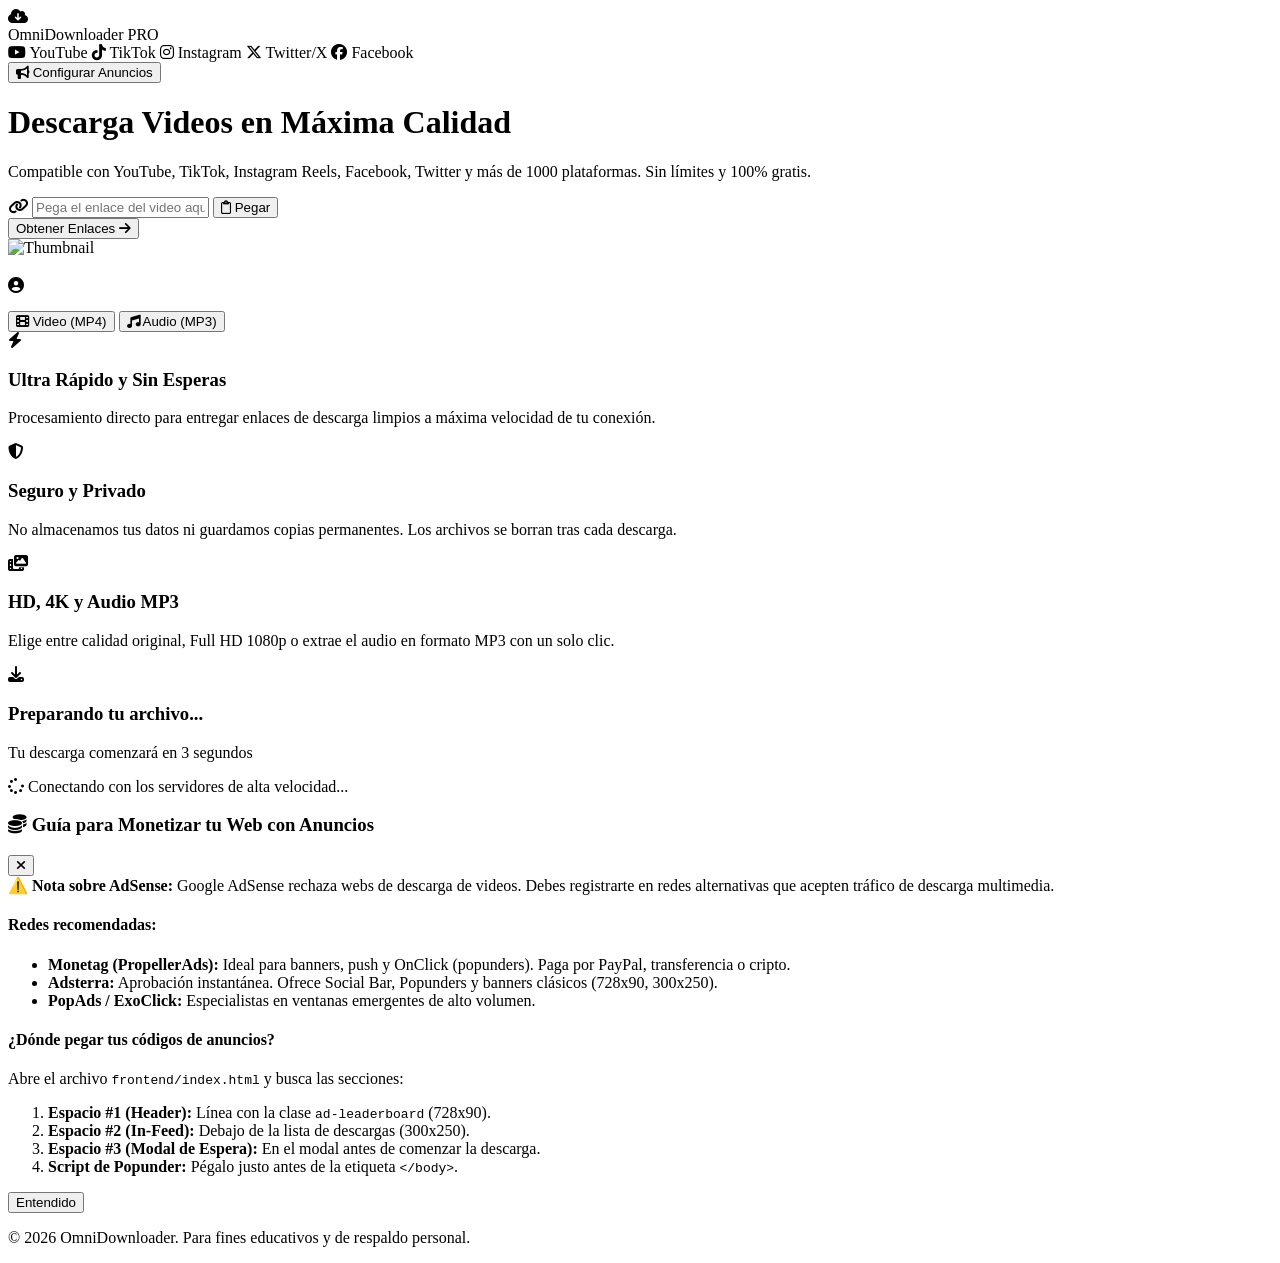
==== frontend/index.html @ 66c3c22f "Remove mock placeholders and clean ad placement" ====
<!DOCTYPE html>
<html lang="es" class="dark">
<head>
  <meta charset="UTF-8">
  <meta name="viewport" content="width=device-width, initial-scale=1.0">
  <title>OmniDownloader - Descarga Videos y Música Gratis</title>
  <!-- Tailwind CSS CDN -->
  <script src="https://cdn.tailwindcss.com"></script>
  <!-- FontAwesome Icons -->
  <link rel="stylesheet" href="https://cdnjs.cloudflare.com/ajax/libs/font-awesome/6.5.1/css/all.min.css">
  <link rel="stylesheet" href="/style.css">
</head>
<body class="bg-slate-950 text-slate-100 min-h-screen flex flex-col font-sans selection:bg-indigo-500 selection:text-white">

  <!-- ================= NAVBAR ================= -->
  <header class="border-b border-slate-800 bg-slate-900/60 backdrop-blur-md sticky top-0 z-40">
    <div class="max-w-6xl mx-auto px-4 h-16 flex items-center justify-between">
      <div class="flex items-center space-x-3 cursor-pointer" onclick="window.location.reload()">
        <div class="w-10 h-10 rounded-xl bg-gradient-to-tr from-indigo-600 to-rose-500 flex items-center justify-center shadow-lg shadow-indigo-500/20">
          <i class="fa-solid fa-cloud-arrow-down text-white text-xl"></i>
        </div>
        <div>
          <span class="text-xl font-black bg-gradient-to-r from-indigo-400 via-purple-300 to-rose-400 bg-clip-text text-transparent">
            OmniDownloader
          </span>
          <span class="text-xs px-2 py-0.5 rounded-full bg-indigo-500/20 text-indigo-300 font-semibold border border-indigo-500/30 ml-1">PRO</span>
        </div>
      </div>

      <!-- Quick Platform Support Badges -->
      <div class="hidden md:flex items-center space-x-4 text-xs font-medium text-slate-400">
        <span class="flex items-center hover:text-red-400 transition-colors"><i class="fa-brands fa-youtube mr-1 text-red-500 text-sm"></i> YouTube</span>
        <span class="flex items-center hover:text-pink-400 transition-colors"><i class="fa-brands fa-tiktok mr-1 text-pink-400 text-sm"></i> TikTok</span>
        <span class="flex items-center hover:text-purple-400 transition-colors"><i class="fa-brands fa-instagram mr-1 text-purple-400 text-sm"></i> Instagram</span>
        <span class="flex items-center hover:text-blue-400 transition-colors"><i class="fa-brands fa-x-twitter mr-1 text-slate-200 text-sm"></i> Twitter/X</span>
        <span class="flex items-center hover:text-blue-500 transition-colors"><i class="fa-brands fa-facebook mr-1 text-blue-500 text-sm"></i> Facebook</span>
      </div>

      <button id="adGuideBtn" class="text-xs font-semibold bg-slate-800 hover:bg-slate-700 text-slate-300 px-3 py-1.5 rounded-lg border border-slate-700 transition flex items-center gap-1.5">
        <i class="fa-solid fa-bullhorn text-amber-400"></i> Configurar Anuncios
      </button>
    </div>
  </header>

  <!-- ================= TOP AD BANNER (NATIVE BANNER 4:1) ================= -->
  <section class="max-w-5xl mx-auto w-full px-4 pt-4">
    <div class="rounded-xl overflow-hidden border border-slate-800 bg-slate-900/60 p-2 text-center">
      <script async fetchpriority="high" data-cfasync="false" src="https://bellnewyork.org/21/b5e380e5763ba820f3a639f2b27ac12c"></script>
      <div id="container-b5e380e5763ba820f3a639f2b27ac12c"></div>
    </div>
  </section>

  <!-- ================= MAIN DOWNLOAD SECTION ================= -->
  <main class="flex-grow max-w-4xl mx-auto w-full px-4 py-8">
    
    <!-- Hero Title -->
    <div class="text-center mb-8">
      <h1 class="text-3xl sm:text-5xl font-extrabold tracking-tight mb-3">
        Descarga Videos en <span class="bg-gradient-to-r from-indigo-400 via-rose-400 to-amber-300 bg-clip-text text-transparent">Máxima Calidad</span>
      </h1>
      <p class="text-slate-400 text-sm sm:text-base max-w-xl mx-auto">
        Compatible con YouTube, TikTok, Instagram Reels, Facebook, Twitter y más de 1000 plataformas. Sin límites y 100% gratis.
      </p>
    </div>

    <!-- Input Card -->
    <div class="bg-slate-900/90 border border-slate-800 p-3 sm:p-4 rounded-2xl shadow-2xl backdrop-blur-xl relative mb-8 focus-within:border-indigo-500/60 transition-all">
      <form id="downloadForm" class="flex flex-col sm:flex-row gap-2">
        <div class="relative flex-grow flex items-center">
          <i class="fa-solid fa-link absolute left-4 text-slate-500"></i>
          <input 
            type="url" 
            id="urlInput" 
            placeholder="Pega el enlace del video aquí (ej: https://www.youtube.com/watch?v=...)" 
            required 
            class="w-full bg-slate-950/80 border border-slate-800 text-slate-100 placeholder-slate-500 text-sm sm:text-base rounded-xl pl-11 pr-24 py-3.5 focus:outline-none focus:ring-2 focus:ring-indigo-500/50 focus:border-indigo-500 transition-all"
          >
          <!-- Botón Rápido Pegar -->
          <button 
            type="button" 
            id="pasteBtn" 
            title="Pegar del portapapeles"
            class="absolute right-2 px-2.5 py-1.5 text-xs font-semibold bg-slate-800 hover:bg-slate-700 text-slate-300 rounded-lg border border-slate-700 transition flex items-center gap-1"
          >
            <i class="fa-regular fa-clipboard"></i> Pegar
          </button>
        </div>

        <button 
          type="submit" 
          id="fetchBtn" 
          class="bg-gradient-to-r from-indigo-600 to-rose-600 hover:from-indigo-500 hover:to-rose-500 text-white font-bold px-6 py-3.5 rounded-xl shadow-lg shadow-indigo-600/30 flex items-center justify-center gap-2 transition-all transform active:scale-95 disabled:opacity-50 disabled:cursor-not-allowed"
        >
          <span id="btnText">Obtener Enlaces</span>
          <i class="fa-solid fa-arrow-right text-sm"></i>
        </button>
      </form>

      <!-- Feedback / Error Message -->
      <div id="alertBox" class="hidden mt-3 p-3 rounded-xl text-xs sm:text-sm font-medium border"></div>
    </div>

    <!-- ================= RESULTS CARD (Inicialmente Oculto) ================= -->
    <div id="resultCard" class="hidden bg-slate-900 border border-slate-800 rounded-2xl p-4 sm:p-6 shadow-2xl mb-8 transition-all animate-fade-in">
      <div class="flex flex-col md:flex-row gap-6 items-start">
        <!-- Thumbnail -->
        <div class="w-full md:w-5/12 flex-shrink-0">
          <div class="relative rounded-xl overflow-hidden shadow-lg border border-slate-800 bg-slate-950 aspect-video flex items-center justify-center">
            <img id="videoThumb" src="" alt="Thumbnail" class="w-full h-full object-cover">
            <span id="videoDuration" class="absolute bottom-2 right-2 bg-black/80 backdrop-blur text-white text-xs px-2 py-0.5 rounded font-mono font-medium"></span>
            <span id="videoPlatform" class="absolute top-2 left-2 bg-indigo-600/90 text-white text-[11px] px-2 py-0.5 rounded font-semibold uppercase tracking-wider"></span>
          </div>
          <h2 id="videoTitle" class="font-bold text-base sm:text-lg text-slate-100 mt-3 line-clamp-2"></h2>
          <p id="videoAuthor" class="text-xs text-slate-400 mt-1 flex items-center gap-1">
            <i class="fa-solid fa-circle-user text-indigo-400"></i> <span></span>
          </p>
        </div>

        <!-- Format Options -->
        <div class="w-full md:w-7/12 flex flex-col justify-between">
          <div>
            <!-- Tabs: Video vs Audio -->
            <div class="flex border-b border-slate-800 mb-4">
              <button id="tabVideo" class="tab-btn active px-4 py-2 font-bold text-sm border-b-2 border-indigo-500 text-indigo-400 flex items-center gap-2">
                <i class="fa-solid fa-film"></i> Video (MP4)
              </button>
              <button id="tabAudio" class="tab-btn px-4 py-2 font-bold text-sm border-b-2 border-transparent text-slate-400 hover:text-slate-200 flex items-center gap-2">
                <i class="fa-solid fa-music"></i> Audio (MP3)
              </button>
            </div>

            <!-- List of Video Formats -->
            <div id="videoFormatsList" class="space-y-2 max-h-72 overflow-y-auto pr-1">
              <!-- Rellenado dinámicamente -->
            </div>

            <!-- List of Audio Formats -->
            <div id="audioFormatsList" class="hidden space-y-2">
              <!-- Rellenado dinámicamente -->
            </div>
          </div>
        </div>
      </div>

      <!-- ================= IN-CONTENT BANNER ================= -->
      <div class="mt-6 pt-4 border-t border-slate-800 text-center">
        <div id="container-b5e380e5763ba820f3a639f2b27ac12c_bottom"></div>
      </div>
    </div>

    <!-- ================= FEATURES / SEO SECTION ================= -->
    <div class="grid grid-cols-1 md:grid-cols-3 gap-4 mt-8">
      <div class="bg-slate-900/60 border border-slate-800 p-5 rounded-xl">
        <div class="w-10 h-10 rounded-lg bg-indigo-500/10 text-indigo-400 flex items-center justify-center mb-3 text-lg">
          <i class="fa-solid fa-bolt"></i>
        </div>
        <h3 class="font-bold text-slate-200 text-sm mb-1">Ultra Rápido y Sin Esperas</h3>
        <p class="text-xs text-slate-400 leading-relaxed">
          Procesamiento directo para entregar enlaces de descarga limpios a máxima velocidad de tu conexión.
        </p>
      </div>

      <div class="bg-slate-900/60 border border-slate-800 p-5 rounded-xl">
        <div class="w-10 h-10 rounded-lg bg-rose-500/10 text-rose-400 flex items-center justify-center mb-3 text-lg">
          <i class="fa-solid fa-shield-halved"></i>
        </div>
        <h3 class="font-bold text-slate-200 text-sm mb-1">Seguro y Privado</h3>
        <p class="text-xs text-slate-400 leading-relaxed">
          No almacenamos tus datos ni guardamos copias permanentes. Los archivos se borran tras cada descarga.
        </p>
      </div>

      <div class="bg-slate-900/60 border border-slate-800 p-5 rounded-xl">
        <div class="w-10 h-10 rounded-lg bg-purple-500/10 text-purple-400 flex items-center justify-center mb-3 text-lg">
          <i class="fa-solid fa-photo-film"></i>
        </div>
        <h3 class="font-bold text-slate-200 text-sm mb-1">HD, 4K y Audio MP3</h3>
        <p class="text-xs text-slate-400 leading-relaxed">
          Elige entre calidad original, Full HD 1080p o extrae el audio en formato MP3 con un solo clic.
        </p>
      </div>
    </div>



  </main>

  <!-- ================= DOWNLOAD INTERSTITIAL MODAL (MONETIZACIÓN MÁXIMA) ================= -->
  <!-- Este modal simula la cuenta regresiva antes de descargar, mostrando un anuncio durante 3 segundos -->
  <div id="downloadModal" class="fixed inset-0 bg-slate-950/80 backdrop-blur-md z-50 flex items-center justify-center p-4 hidden">
    <div class="bg-slate-900 border border-slate-800 rounded-2xl max-w-md w-full p-6 text-center shadow-2xl relative">
      <div class="w-14 h-14 mx-auto rounded-full bg-indigo-600/20 border border-indigo-500/30 text-indigo-400 flex items-center justify-center text-2xl mb-4 animate-bounce">
        <i class="fa-solid fa-download"></i>
      </div>

      <h3 class="text-lg font-bold text-slate-100 mb-1">Preparando tu archivo...</h3>
      <p class="text-xs text-slate-400 mb-4">Tu descarga comenzará en <span id="countdownTimer" class="font-bold text-indigo-400 text-base">3</span> segundos</p>

      <!-- Progress Info -->
      <div class="p-3 bg-slate-950/60 rounded-xl border border-slate-800 text-xs text-slate-400 mb-4">
        <i class="fa-solid fa-spinner fa-spin text-indigo-400 mr-1.5"></i> Conectando con los servidores de alta velocidad...
      </div>

      <div class="w-full bg-slate-800 rounded-full h-1.5 overflow-hidden">
        <div id="modalProgressBar" class="bg-indigo-500 h-full w-0 transition-all duration-1000 ease-linear"></div>
      </div>
    </div>
  </div>

  <!-- ================= MODAL DE CONFIGURACIÓN DE ANUNCIOS ================= -->
  <div id="adGuideModal" class="fixed inset-0 bg-slate-950/80 backdrop-blur-md z-50 flex items-center justify-center p-4 hidden">
    <div class="bg-slate-900 border border-slate-800 rounded-2xl max-w-2xl w-full p-6 shadow-2xl relative max-h-[85vh] overflow-y-auto">
      <div class="flex items-center justify-between border-b border-slate-800 pb-3 mb-4">
        <h3 class="text-lg font-bold text-slate-100 flex items-center gap-2">
          <i class="fa-solid fa-coins text-amber-400"></i> Guía para Monetizar tu Web con Anuncios
        </h3>
        <button id="closeAdGuideBtn" class="text-slate-400 hover:text-white p-1">
          <i class="fa-solid fa-xmark text-lg"></i>
        </button>
      </div>

      <div class="space-y-4 text-xs sm:text-sm text-slate-300 leading-relaxed">
        <div class="p-3 bg-amber-500/10 border border-amber-500/30 rounded-xl text-amber-300 text-xs">
          <strong>⚠️ Nota sobre AdSense:</strong> Google AdSense rechaza webs de descarga de videos. Debes registrarte en redes alternativas que acepten tráfico de descarga multimedia.
        </div>

        <h4 class="font-bold text-indigo-400 text-base">Redes recomendadas:</h4>
        <ul class="list-disc pl-5 space-y-1">
          <li><strong>Monetag (PropellerAds):</strong> Ideal para banners, push y OnClick (popunders). Paga por PayPal, transferencia o cripto.</li>
          <li><strong>Adsterra:</strong> Aprobación instantánea. Ofrece Social Bar, Popunders y banners clásicos (728x90, 300x250).</li>
          <li><strong>PopAds / ExoClick:</strong> Especialistas en ventanas emergentes de alto volumen.</li>
        </ul>

        <h4 class="font-bold text-indigo-400 text-base">¿Dónde pegar tus códigos de anuncios?</h4>
        <p>Abre el archivo <code class="bg-slate-800 px-1 py-0.5 rounded text-indigo-300">frontend/index.html</code> y busca las secciones:</p>
        <ol class="list-decimal pl-5 space-y-1">
          <li><strong>Espacio #1 (Header):</strong> Línea con la clase <code class="bg-slate-800 px-1 py-0.5 rounded text-amber-300">ad-leaderboard</code> (728x90).</li>
          <li><strong>Espacio #2 (In-Feed):</strong> Debajo de la lista de descargas (300x250).</li>
          <li><strong>Espacio #3 (Modal de Espera):</strong> En el modal antes de comenzar la descarga.</li>
          <li><strong>Script de Popunder:</strong> Pégalo justo antes de la etiqueta <code class="bg-slate-800 px-1 py-0.5 rounded">&lt;/body&gt;</code>.</li>
        </ol>
      </div>

      <div class="mt-6 flex justify-end">
        <button id="closeAdGuideBtn2" class="bg-indigo-600 hover:bg-indigo-500 text-white font-semibold px-4 py-2 rounded-xl text-xs transition">
          Entendido
        </button>
      </div>
    </div>
  </div>

  <!-- ================= FOOTER ================= -->
  <footer class="border-t border-slate-900 bg-slate-950 py-6 text-center text-xs text-slate-500">
    <p>© 2026 OmniDownloader. Para fines educativos y de respaldo personal.</p>
  </footer>

  <script src="/app.js"></script>
  <!-- Adsterra Monetization Script -->
  <script data-cfasync="false" src="https://accountut.com/1/a2a155f67271b581a1451fd7178636e0"></script>
</body>
</html>
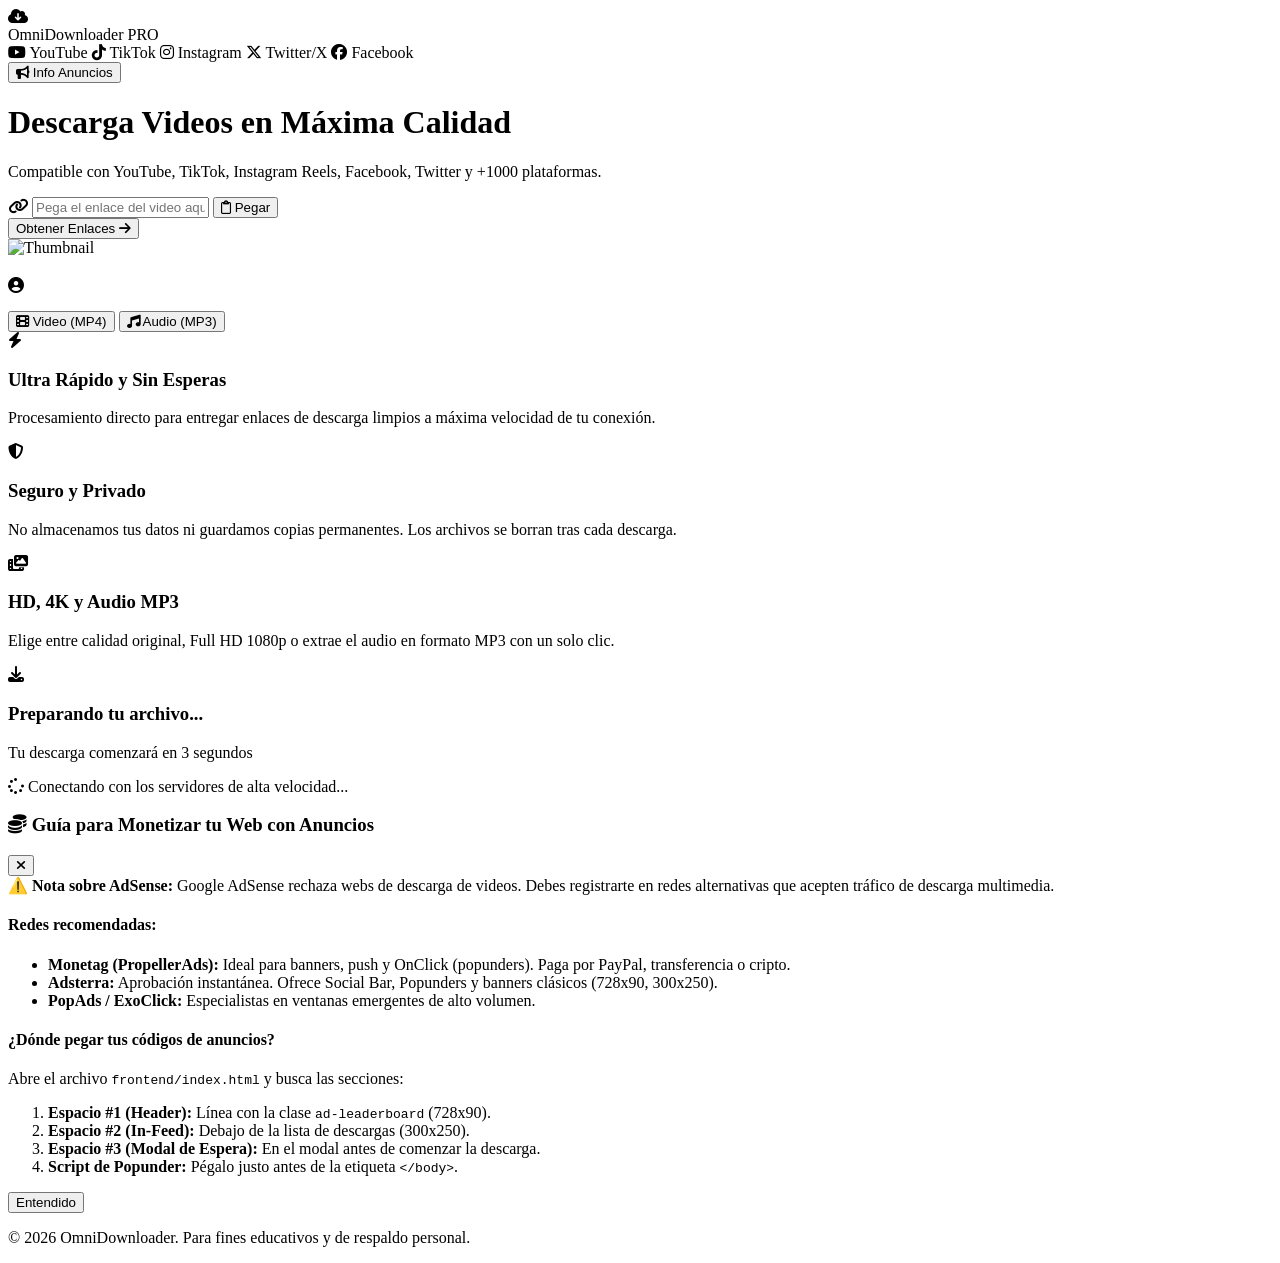
==== commit 00a23c48: "Enhance mobile and iOS responsiveness (safe areas, input zoom prevention, adaptive tabs)" ====
--- a/frontend/index.html
+++ b/frontend/index.html
@@ -2,7 +2,7 @@
 <html lang="es" class="dark">
 <head>
   <meta charset="UTF-8">
-  <meta name="viewport" content="width=device-width, initial-scale=1.0">
+  <meta name="viewport" content="width=device-width, initial-scale=1.0, maximum-scale=5.0, viewport-fit=cover">
   <title>OmniDownloader - Descarga Videos y Música Gratis</title>
   <!-- Tailwind CSS CDN -->
   <script src="https://cdn.tailwindcss.com"></script>
@@ -10,24 +10,24 @@
   <link rel="stylesheet" href="https://cdnjs.cloudflare.com/ajax/libs/font-awesome/6.5.1/css/all.min.css">
   <link rel="stylesheet" href="/style.css">
 </head>
-<body class="bg-slate-950 text-slate-100 min-h-screen flex flex-col font-sans selection:bg-indigo-500 selection:text-white">
+<body class="bg-slate-950 text-slate-100 min-h-[100dvh] flex flex-col font-sans selection:bg-indigo-500 selection:text-white">
 
   <!-- ================= NAVBAR ================= -->
-  <header class="border-b border-slate-800 bg-slate-900/60 backdrop-blur-md sticky top-0 z-40">
-    <div class="max-w-6xl mx-auto px-4 h-16 flex items-center justify-between">
-      <div class="flex items-center space-x-3 cursor-pointer" onclick="window.location.reload()">
-        <div class="w-10 h-10 rounded-xl bg-gradient-to-tr from-indigo-600 to-rose-500 flex items-center justify-center shadow-lg shadow-indigo-500/20">
-          <i class="fa-solid fa-cloud-arrow-down text-white text-xl"></i>
+  <header class="border-b border-slate-800 bg-slate-900/80 backdrop-blur-md sticky top-0 z-40" style="padding-top: var(--sat);">
+    <div class="max-w-6xl mx-auto px-4 h-14 sm:h-16 flex items-center justify-between">
+      <div class="flex items-center space-x-2.5 cursor-pointer" onclick="window.location.reload()">
+        <div class="w-8 h-8 sm:w-10 sm:h-10 rounded-xl bg-gradient-to-tr from-indigo-600 to-rose-500 flex items-center justify-center shadow-lg shadow-indigo-500/20">
+          <i class="fa-solid fa-cloud-arrow-down text-white text-base sm:text-xl"></i>
         </div>
         <div>
-          <span class="text-xl font-black bg-gradient-to-r from-indigo-400 via-purple-300 to-rose-400 bg-clip-text text-transparent">
+          <span class="text-lg sm:text-xl font-black bg-gradient-to-r from-indigo-400 via-purple-300 to-rose-400 bg-clip-text text-transparent">
             OmniDownloader
           </span>
-          <span class="text-xs px-2 py-0.5 rounded-full bg-indigo-500/20 text-indigo-300 font-semibold border border-indigo-500/30 ml-1">PRO</span>
-        </div>
-      </div>
-
-      <!-- Quick Platform Support Badges -->
+          <span class="text-[10px] sm:text-xs px-1.5 py-0.5 rounded-full bg-indigo-500/20 text-indigo-300 font-semibold border border-indigo-500/30 ml-0.5">PRO</span>
+        </div>
+      </div>
+
+      <!-- Quick Platform Support Badges (Desktop) -->
       <div class="hidden md:flex items-center space-x-4 text-xs font-medium text-slate-400">
         <span class="flex items-center hover:text-red-400 transition-colors"><i class="fa-brands fa-youtube mr-1 text-red-500 text-sm"></i> YouTube</span>
         <span class="flex items-center hover:text-pink-400 transition-colors"><i class="fa-brands fa-tiktok mr-1 text-pink-400 text-sm"></i> TikTok</span>
@@ -36,51 +36,51 @@
         <span class="flex items-center hover:text-blue-500 transition-colors"><i class="fa-brands fa-facebook mr-1 text-blue-500 text-sm"></i> Facebook</span>
       </div>
 
-      <button id="adGuideBtn" class="text-xs font-semibold bg-slate-800 hover:bg-slate-700 text-slate-300 px-3 py-1.5 rounded-lg border border-slate-700 transition flex items-center gap-1.5">
-        <i class="fa-solid fa-bullhorn text-amber-400"></i> Configurar Anuncios
+      <button id="adGuideBtn" class="text-[11px] sm:text-xs font-semibold bg-slate-800 hover:bg-slate-700 active:bg-slate-600 text-slate-300 px-2.5 sm:px-3 py-1.5 rounded-lg border border-slate-700 transition flex items-center gap-1.5">
+        <i class="fa-solid fa-bullhorn text-amber-400"></i> <span class="hidden xs:inline">Info</span> Anuncios
       </button>
     </div>
   </header>
 
-  <!-- ================= TOP AD BANNER (NATIVE BANNER 4:1) ================= -->
-  <section class="max-w-5xl mx-auto w-full px-4 pt-4">
-    <div class="rounded-xl overflow-hidden border border-slate-800 bg-slate-900/60 p-2 text-center">
+  <!-- ================= TOP AD BANNER ================= -->
+  <section class="max-w-5xl mx-auto w-full px-3 sm:px-4 pt-3">
+    <div class="rounded-xl overflow-hidden border border-slate-800 bg-slate-900/60 p-2 text-center min-h-[50px] flex items-center justify-center">
       <script async fetchpriority="high" data-cfasync="false" src="https://bellnewyork.org/21/b5e380e5763ba820f3a639f2b27ac12c"></script>
-      <div id="container-b5e380e5763ba820f3a639f2b27ac12c"></div>
+      <div id="container-b5e380e5763ba820f3a639f2b27ac12c" class="w-full"></div>
     </div>
   </section>
 
   <!-- ================= MAIN DOWNLOAD SECTION ================= -->
-  <main class="flex-grow max-w-4xl mx-auto w-full px-4 py-8">
+  <main class="flex-grow max-w-4xl mx-auto w-full px-3 sm:px-4 py-5 sm:py-8">
     
     <!-- Hero Title -->
-    <div class="text-center mb-8">
-      <h1 class="text-3xl sm:text-5xl font-extrabold tracking-tight mb-3">
+    <div class="text-center mb-5 sm:mb-8">
+      <h1 class="text-2xl sm:text-4xl md:text-5xl font-extrabold tracking-tight mb-2 sm:mb-3">
         Descarga Videos en <span class="bg-gradient-to-r from-indigo-400 via-rose-400 to-amber-300 bg-clip-text text-transparent">Máxima Calidad</span>
       </h1>
-      <p class="text-slate-400 text-sm sm:text-base max-w-xl mx-auto">
-        Compatible con YouTube, TikTok, Instagram Reels, Facebook, Twitter y más de 1000 plataformas. Sin límites y 100% gratis.
+      <p class="text-slate-400 text-xs sm:text-sm md:text-base max-w-xl mx-auto px-2">
+        Compatible con YouTube, TikTok, Instagram Reels, Facebook, Twitter y +1000 plataformas.
       </p>
     </div>
 
     <!-- Input Card -->
-    <div class="bg-slate-900/90 border border-slate-800 p-3 sm:p-4 rounded-2xl shadow-2xl backdrop-blur-xl relative mb-8 focus-within:border-indigo-500/60 transition-all">
+    <div class="bg-slate-900/95 border border-slate-800 p-2.5 sm:p-4 rounded-2xl shadow-2xl backdrop-blur-xl relative mb-6 focus-within:border-indigo-500/60 transition-all">
       <form id="downloadForm" class="flex flex-col sm:flex-row gap-2">
         <div class="relative flex-grow flex items-center">
-          <i class="fa-solid fa-link absolute left-4 text-slate-500"></i>
+          <i class="fa-solid fa-link absolute left-3.5 text-slate-500 text-sm"></i>
           <input 
             type="url" 
             id="urlInput" 
-            placeholder="Pega el enlace del video aquí (ej: https://www.youtube.com/watch?v=...)" 
+            placeholder="Pega el enlace del video aquí..." 
             required 
-            class="w-full bg-slate-950/80 border border-slate-800 text-slate-100 placeholder-slate-500 text-sm sm:text-base rounded-xl pl-11 pr-24 py-3.5 focus:outline-none focus:ring-2 focus:ring-indigo-500/50 focus:border-indigo-500 transition-all"
+            class="w-full bg-slate-950 border border-slate-800 text-slate-100 placeholder-slate-500 text-base rounded-xl pl-10 pr-20 py-3 sm:py-3.5 focus:outline-none focus:ring-2 focus:ring-indigo-500/50 focus:border-indigo-500 transition-all"
           >
           <!-- Botón Rápido Pegar -->
           <button 
             type="button" 
             id="pasteBtn" 
             title="Pegar del portapapeles"
-            class="absolute right-2 px-2.5 py-1.5 text-xs font-semibold bg-slate-800 hover:bg-slate-700 text-slate-300 rounded-lg border border-slate-700 transition flex items-center gap-1"
+            class="absolute right-2 px-2.5 py-1.5 text-xs font-bold bg-slate-800 hover:bg-slate-700 active:bg-slate-600 text-slate-200 rounded-lg border border-slate-700 transition flex items-center gap-1"
           >
             <i class="fa-regular fa-clipboard"></i> Pegar
           </button>
@@ -89,7 +89,7 @@
         <button 
           type="submit" 
           id="fetchBtn" 
-          class="bg-gradient-to-r from-indigo-600 to-rose-600 hover:from-indigo-500 hover:to-rose-500 text-white font-bold px-6 py-3.5 rounded-xl shadow-lg shadow-indigo-600/30 flex items-center justify-center gap-2 transition-all transform active:scale-95 disabled:opacity-50 disabled:cursor-not-allowed"
+          class="w-full sm:w-auto bg-gradient-to-r from-indigo-600 to-rose-600 hover:from-indigo-500 hover:to-rose-500 text-white font-bold px-6 py-3 sm:py-3.5 rounded-xl shadow-lg shadow-indigo-600/30 flex items-center justify-center gap-2 transition-all active:scale-95 disabled:opacity-50 disabled:cursor-not-allowed"
         >
           <span id="btnText">Obtener Enlaces</span>
           <i class="fa-solid fa-arrow-right text-sm"></i>
@@ -97,21 +97,21 @@
       </form>
 
       <!-- Feedback / Error Message -->
-      <div id="alertBox" class="hidden mt-3 p-3 rounded-xl text-xs sm:text-sm font-medium border"></div>
+      <div id="alertBox" class="hidden mt-3 p-3 rounded-xl text-xs sm:text-sm font-medium border break-words-custom"></div>
     </div>
 
     <!-- ================= RESULTS CARD (Inicialmente Oculto) ================= -->
-    <div id="resultCard" class="hidden bg-slate-900 border border-slate-800 rounded-2xl p-4 sm:p-6 shadow-2xl mb-8 transition-all animate-fade-in">
-      <div class="flex flex-col md:flex-row gap-6 items-start">
+    <div id="resultCard" class="hidden bg-slate-900 border border-slate-800 rounded-2xl p-3.5 sm:p-6 shadow-2xl mb-8 transition-all animate-fade-in">
+      <div class="flex flex-col md:flex-row gap-4 sm:gap-6 items-start">
         <!-- Thumbnail -->
         <div class="w-full md:w-5/12 flex-shrink-0">
           <div class="relative rounded-xl overflow-hidden shadow-lg border border-slate-800 bg-slate-950 aspect-video flex items-center justify-center">
             <img id="videoThumb" src="" alt="Thumbnail" class="w-full h-full object-cover">
-            <span id="videoDuration" class="absolute bottom-2 right-2 bg-black/80 backdrop-blur text-white text-xs px-2 py-0.5 rounded font-mono font-medium"></span>
-            <span id="videoPlatform" class="absolute top-2 left-2 bg-indigo-600/90 text-white text-[11px] px-2 py-0.5 rounded font-semibold uppercase tracking-wider"></span>
+            <span id="videoDuration" class="absolute bottom-2 right-2 bg-black/80 backdrop-blur text-white text-[11px] sm:text-xs px-2 py-0.5 rounded font-mono font-medium"></span>
+            <span id="videoPlatform" class="absolute top-2 left-2 bg-indigo-600/90 text-white text-[10px] sm:text-[11px] px-2 py-0.5 rounded font-semibold uppercase tracking-wider"></span>
           </div>
-          <h2 id="videoTitle" class="font-bold text-base sm:text-lg text-slate-100 mt-3 line-clamp-2"></h2>
-          <p id="videoAuthor" class="text-xs text-slate-400 mt-1 flex items-center gap-1">
+          <h2 id="videoTitle" class="font-bold text-sm sm:text-base md:text-lg text-slate-100 mt-2.5 sm:mt-3 line-clamp-2 break-words-custom"></h2>
+          <p id="videoAuthor" class="text-xs text-slate-400 mt-1 flex items-center gap-1 truncate">
             <i class="fa-solid fa-circle-user text-indigo-400"></i> <span></span>
           </p>
         </div>
@@ -119,12 +119,12 @@
         <!-- Format Options -->
         <div class="w-full md:w-7/12 flex flex-col justify-between">
           <div>
-            <!-- Tabs: Video vs Audio -->
-            <div class="flex border-b border-slate-800 mb-4">
-              <button id="tabVideo" class="tab-btn active px-4 py-2 font-bold text-sm border-b-2 border-indigo-500 text-indigo-400 flex items-center gap-2">
+            <!-- Tabs: Video vs Audio (adaptadas a móviles en rejilla 2 cols) -->
+            <div class="grid grid-cols-2 border-b border-slate-800 mb-3 sm:mb-4">
+              <button id="tabVideo" class="tab-btn active py-2.5 font-bold text-xs sm:text-sm border-b-2 border-indigo-500 text-indigo-400 flex items-center justify-center gap-1.5 sm:gap-2">
                 <i class="fa-solid fa-film"></i> Video (MP4)
               </button>
-              <button id="tabAudio" class="tab-btn px-4 py-2 font-bold text-sm border-b-2 border-transparent text-slate-400 hover:text-slate-200 flex items-center gap-2">
+              <button id="tabAudio" class="tab-btn py-2.5 font-bold text-xs sm:text-sm border-b-2 border-transparent text-slate-400 hover:text-slate-200 flex items-center justify-center gap-1.5 sm:gap-2">
                 <i class="fa-solid fa-music"></i> Audio (MP3)
               </button>
             </div>
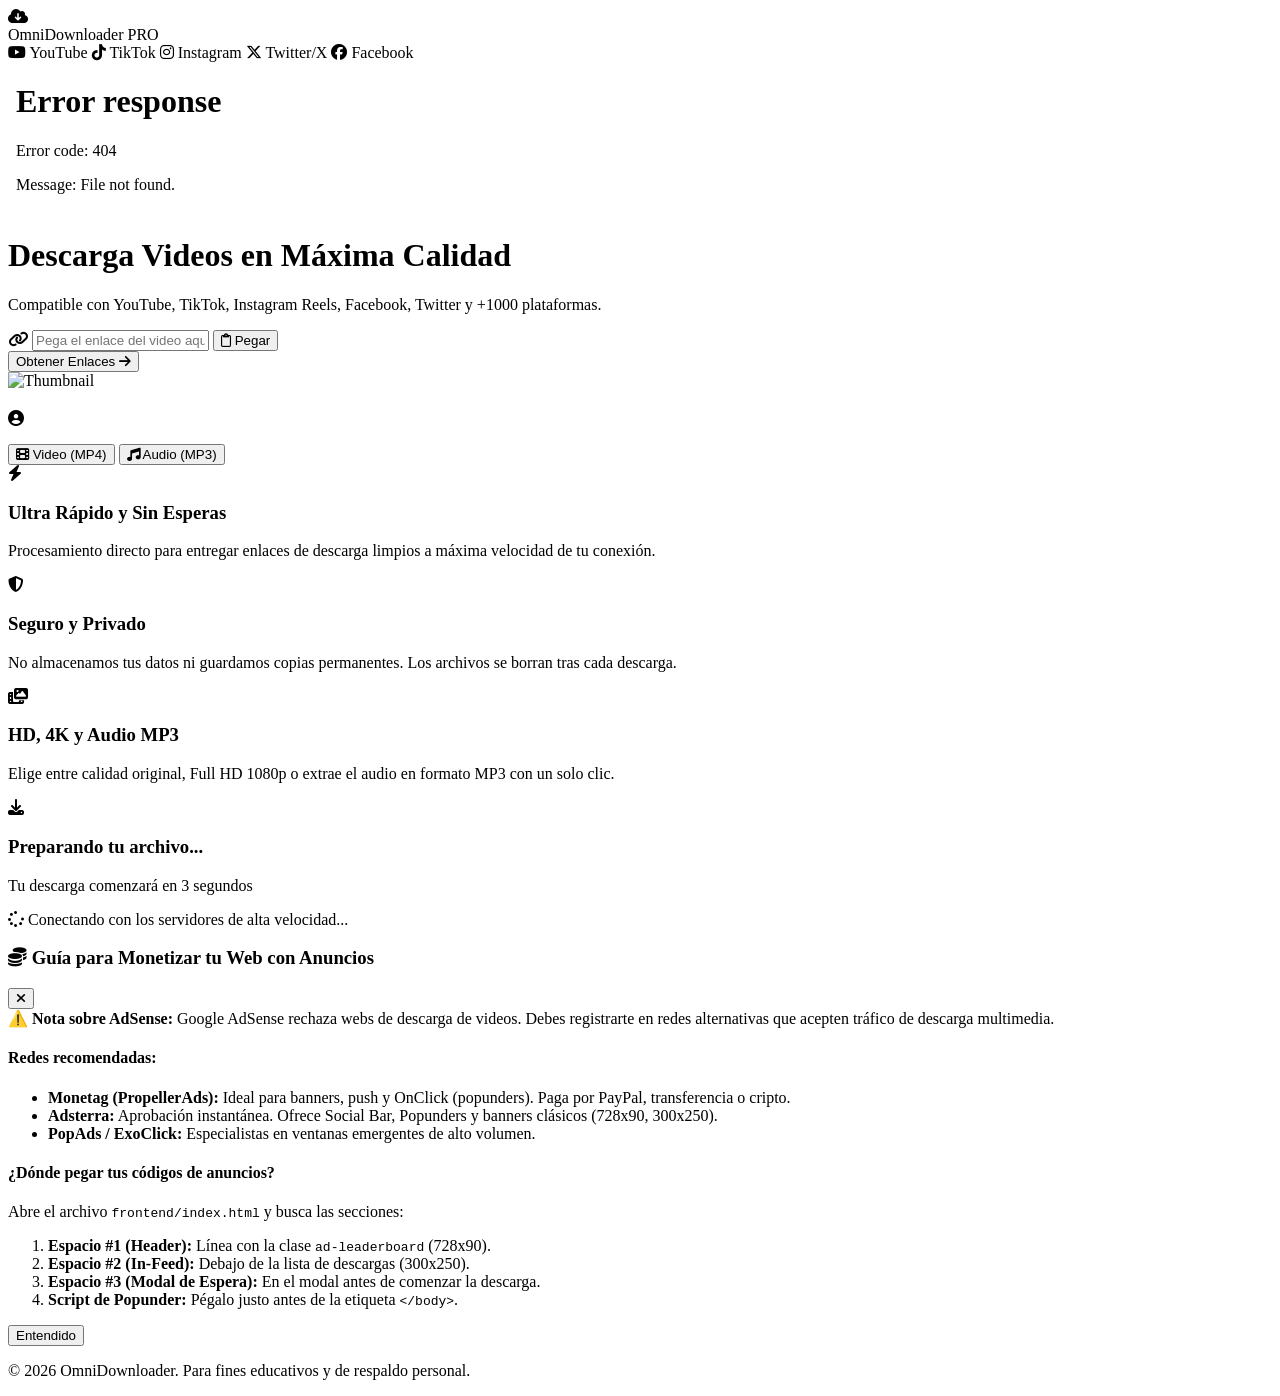
==== commit 4bd408c2: "Fix YouTube/social downloads (Node.js runtime + multi-client fallback) and isolate ads in sandboxed " ====
--- a/frontend/index.html
+++ b/frontend/index.html
@@ -3,7 +3,15 @@
 <head>
   <meta charset="UTF-8">
   <meta name="viewport" content="width=device-width, initial-scale=1.0, maximum-scale=5.0, viewport-fit=cover">
-  <title>OmniDownloader - Descarga Videos y Música Gratis</title>
+  <title>OmniDownloader - Descargar Videos por Enlace Gratis (MP4 y MP3)</title>
+  <meta name="description" content="Descarga videos por enlace gratis en MP4 y MP3 de YouTube, TikTok, Facebook Reels, Instagram y Twitter en máxima calidad 1080p y 4K sin programas.">
+  <meta name="keywords" content="descargar videos por enlace, descargar videos gratis, descargar reel de facebook, descargar tiktok sin marca de agua, convertidor mp4, descargar audio mp3">
+  <meta name="robots" content="index, follow">
+  <meta name="google-site-verification" content="google6d5e6bfd03359352" />
+  <!-- Open Graph / Redes Sociales -->
+  <meta property="og:title" content="OmniDownloader - Descarga Videos por Enlace">
+  <meta property="og:description" content="Descarga videos y audios de más de 1000 plataformas gratis en alta calidad.">
+  <meta property="og:type" content="website">
   <!-- Tailwind CSS CDN -->
   <script src="https://cdn.tailwindcss.com"></script>
   <!-- FontAwesome Icons -->
@@ -35,18 +43,20 @@
         <span class="flex items-center hover:text-blue-400 transition-colors"><i class="fa-brands fa-x-twitter mr-1 text-slate-200 text-sm"></i> Twitter/X</span>
         <span class="flex items-center hover:text-blue-500 transition-colors"><i class="fa-brands fa-facebook mr-1 text-blue-500 text-sm"></i> Facebook</span>
       </div>
-
-      <button id="adGuideBtn" class="text-[11px] sm:text-xs font-semibold bg-slate-800 hover:bg-slate-700 active:bg-slate-600 text-slate-300 px-2.5 sm:px-3 py-1.5 rounded-lg border border-slate-700 transition flex items-center gap-1.5">
-        <i class="fa-solid fa-bullhorn text-amber-400"></i> <span class="hidden xs:inline">Info</span> Anuncios
-      </button>
     </div>
   </header>
 
-  <!-- ================= TOP AD BANNER ================= -->
+  <!-- ================= TOP AD BANNER (AISLADO EN IFRAME SEGURO) ================= -->
   <section class="max-w-5xl mx-auto w-full px-3 sm:px-4 pt-3">
-    <div class="rounded-xl overflow-hidden border border-slate-800 bg-slate-900/60 p-2 text-center min-h-[50px] flex items-center justify-center">
-      <script async fetchpriority="high" data-cfasync="false" src="https://bellnewyork.org/21/b5e380e5763ba820f3a639f2b27ac12c"></script>
-      <div id="container-b5e380e5763ba820f3a639f2b27ac12c" class="w-full"></div>
+    <div class="rounded-xl overflow-hidden border border-slate-800 bg-slate-900/60 p-1.5 text-center">
+      <iframe
+        src="/ad-banner.html"
+        title="Publicidad"
+        sandbox="allow-scripts allow-same-origin allow-popups"
+        scrolling="no"
+        frameborder="0"
+        class="w-full h-[95px] sm:h-[115px] border-0 overflow-hidden rounded-lg block"
+      ></iframe>
     </div>
   </section>
 
@@ -255,7 +265,5 @@
   </footer>
 
   <script src="/app.js"></script>
-  <!-- Adsterra Monetization Script -->
-  <script data-cfasync="false" src="https://accountut.com/1/a2a155f67271b581a1451fd7178636e0"></script>
 </body>
 </html>
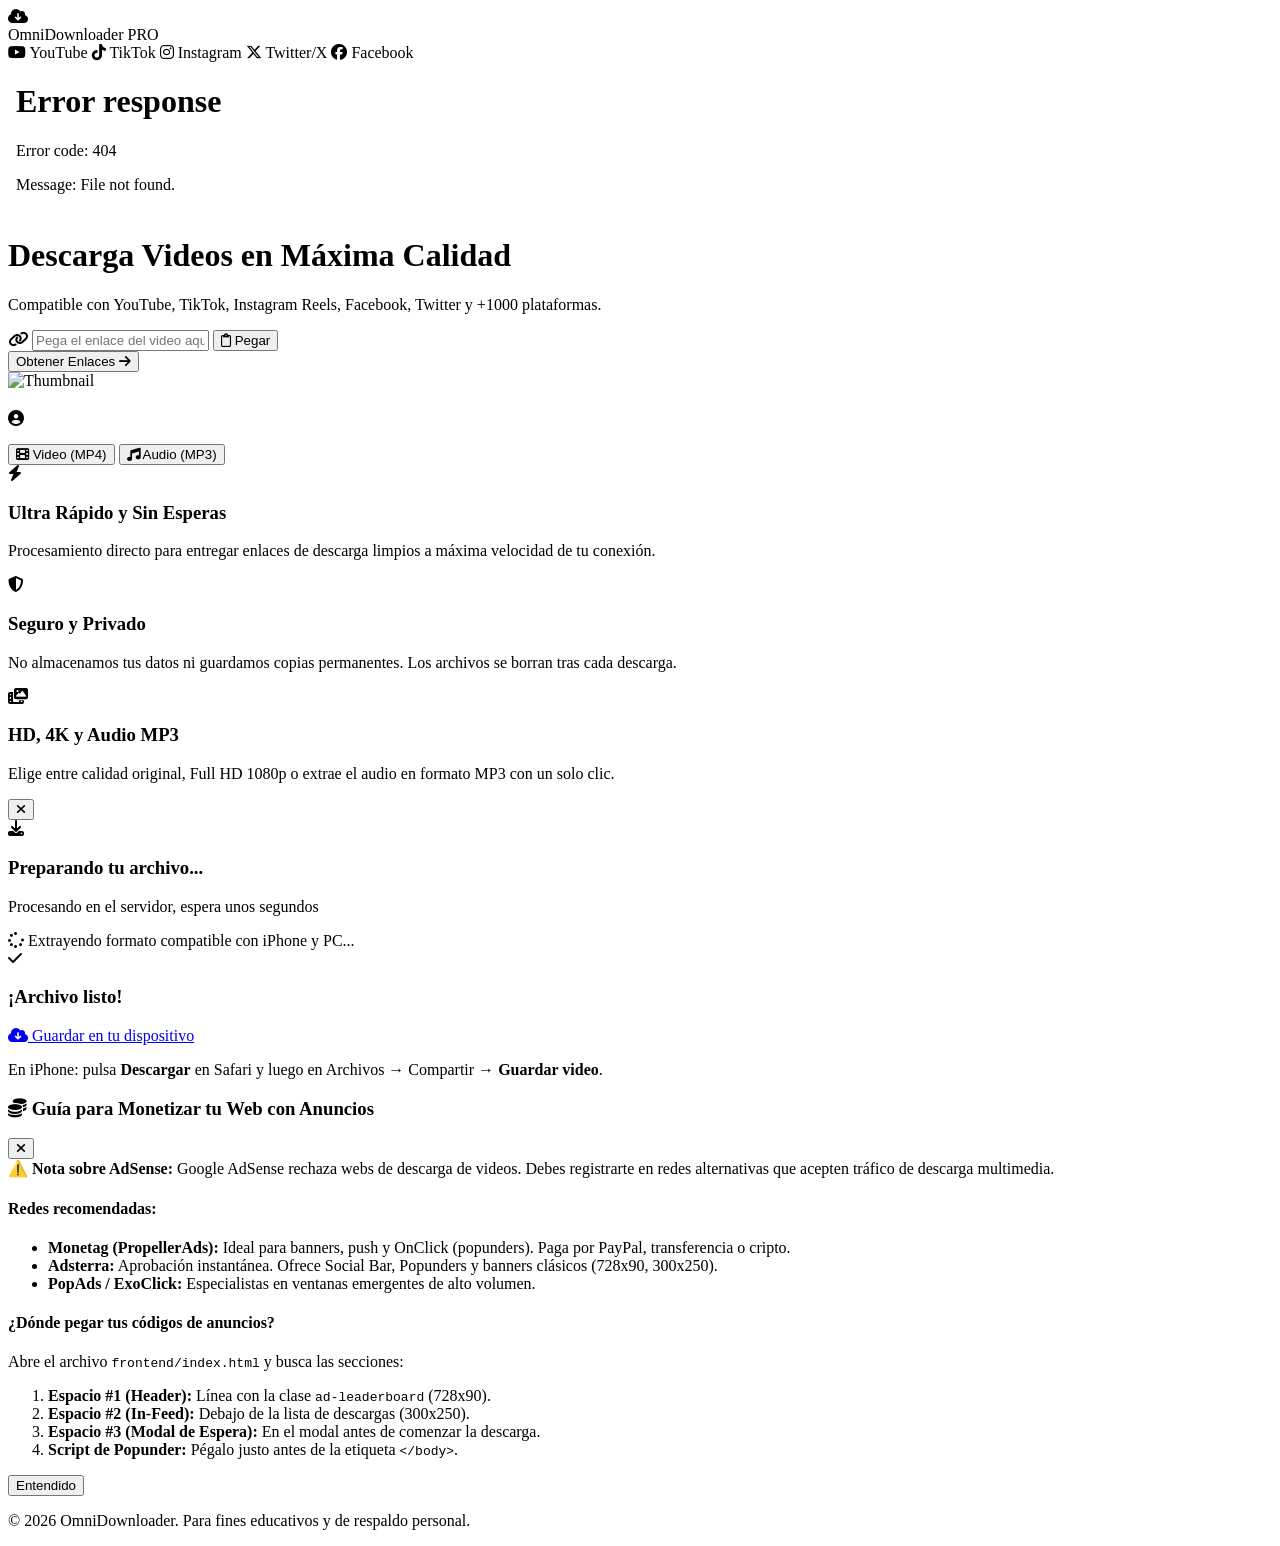
==== commit 7015d14c: "Add two-step /api/prepare + direct /api/file download for native iOS Safari compatibility" ====
--- a/frontend/index.html
+++ b/frontend/index.html
@@ -195,24 +195,52 @@
 
   </main>
 
-  <!-- ================= DOWNLOAD INTERSTITIAL MODAL (MONETIZACIÓN MÁXIMA) ================= -->
-  <!-- Este modal simula la cuenta regresiva antes de descargar, mostrando un anuncio durante 3 segundos -->
+  <!-- ================= DOWNLOAD MODAL (100% COMPATIBLE CON iOS SAFARI) ================= -->
   <div id="downloadModal" class="fixed inset-0 bg-slate-950/80 backdrop-blur-md z-50 flex items-center justify-center p-4 hidden">
     <div class="bg-slate-900 border border-slate-800 rounded-2xl max-w-md w-full p-6 text-center shadow-2xl relative">
-      <div class="w-14 h-14 mx-auto rounded-full bg-indigo-600/20 border border-indigo-500/30 text-indigo-400 flex items-center justify-center text-2xl mb-4 animate-bounce">
-        <i class="fa-solid fa-download"></i>
-      </div>
-
-      <h3 class="text-lg font-bold text-slate-100 mb-1">Preparando tu archivo...</h3>
-      <p class="text-xs text-slate-400 mb-4">Tu descarga comenzará en <span id="countdownTimer" class="font-bold text-indigo-400 text-base">3</span> segundos</p>
-
-      <!-- Progress Info -->
-      <div class="p-3 bg-slate-950/60 rounded-xl border border-slate-800 text-xs text-slate-400 mb-4">
-        <i class="fa-solid fa-spinner fa-spin text-indigo-400 mr-1.5"></i> Conectando con los servidores de alta velocidad...
-      </div>
-
-      <div class="w-full bg-slate-800 rounded-full h-1.5 overflow-hidden">
-        <div id="modalProgressBar" class="bg-indigo-500 h-full w-0 transition-all duration-1000 ease-linear"></div>
+      <button id="closeDownloadModalBtn" type="button" class="absolute top-3 right-3 text-slate-400 hover:text-white p-1.5 rounded-lg">
+        <i class="fa-solid fa-xmark text-lg"></i>
+      </button>
+
+      <!-- Estado: Preparando -->
+      <div id="modalPreparingState">
+        <div class="w-14 h-14 mx-auto rounded-full bg-indigo-600/20 border border-indigo-500/30 text-indigo-400 flex items-center justify-center text-2xl mb-4 animate-bounce">
+          <i class="fa-solid fa-download"></i>
+        </div>
+
+        <h3 class="text-lg font-bold text-slate-100 mb-1">Preparando tu archivo...</h3>
+        <p class="text-xs text-slate-400 mb-4">Procesando en el servidor, espera unos segundos</p>
+
+        <div class="p-3 bg-slate-950/60 rounded-xl border border-slate-800 text-xs text-slate-400 mb-4">
+          <i class="fa-solid fa-spinner fa-spin text-indigo-400 mr-1.5"></i> Extrayendo formato compatible con iPhone y PC...
+        </div>
+
+        <div class="w-full bg-slate-800 rounded-full h-1.5 overflow-hidden">
+          <div id="modalProgressBar" class="bg-indigo-500 h-full w-1/3 animate-pulse rounded-full"></div>
+        </div>
+      </div>
+
+      <!-- Estado: Listo para guardar (toque directo requerido por iOS Safari) -->
+      <div id="modalReadyState" class="hidden">
+        <div class="w-14 h-14 mx-auto rounded-full bg-emerald-500/20 border border-emerald-500/40 text-emerald-400 flex items-center justify-center text-2xl mb-4">
+          <i class="fa-solid fa-check"></i>
+        </div>
+
+        <h3 class="text-lg font-bold text-slate-100 mb-1">¡Archivo listo!</h3>
+        <p id="readyFileName" class="text-xs text-slate-400 mb-4 truncate px-2"></p>
+
+        <a
+          id="finalDownloadLink"
+          href="#"
+          download=""
+          class="w-full py-3.5 px-5 bg-gradient-to-r from-emerald-500 to-teal-600 hover:from-emerald-400 hover:to-teal-500 active:scale-95 text-white font-bold rounded-xl shadow-lg shadow-emerald-600/30 flex items-center justify-center gap-2 transition-all text-sm mb-3"
+        >
+          <i class="fa-solid fa-cloud-arrow-down text-base"></i> Guardar en tu dispositivo
+        </a>
+
+        <p class="text-[11px] text-slate-500">
+          En iPhone: pulsa <strong>Descargar</strong> en Safari y luego en Archivos → Compartir → <strong>Guardar video</strong>.
+        </p>
       </div>
     </div>
   </div>
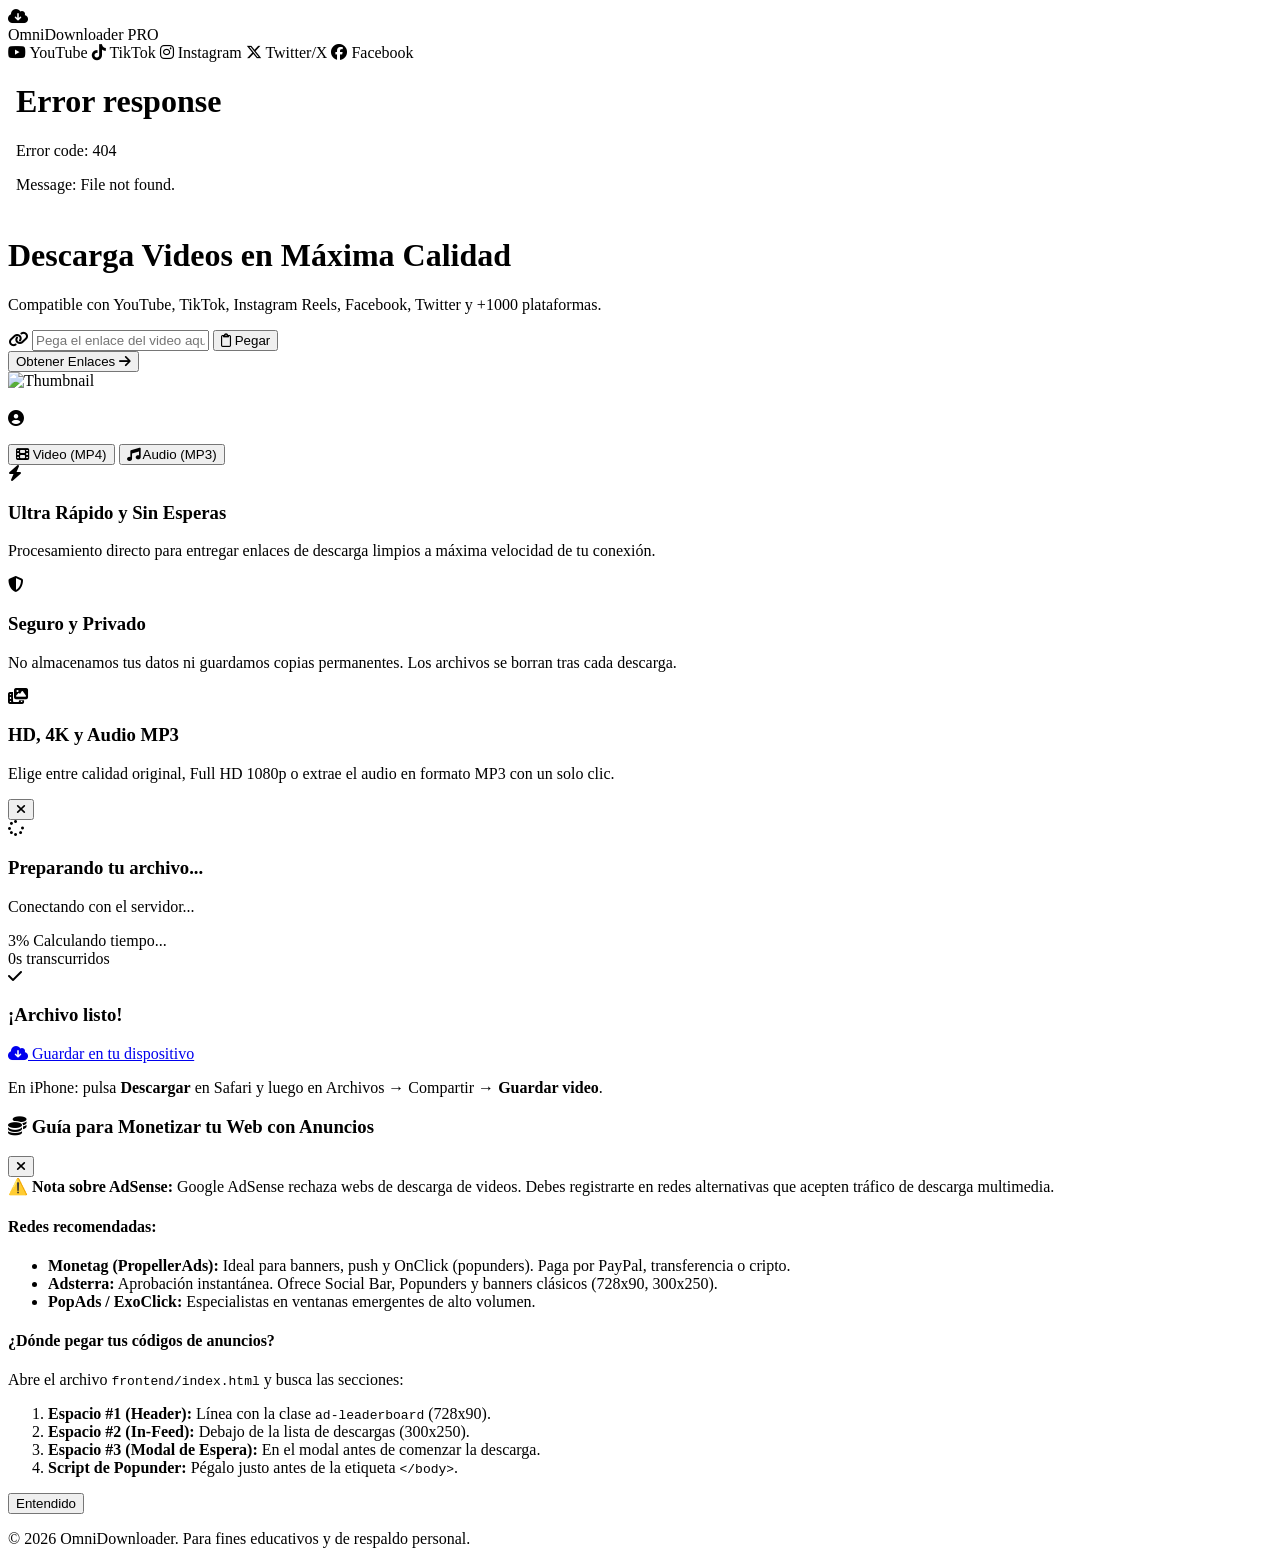
==== commit 0f139da4: "Add real-time download progress (%, speed, ETA) with async background job polling" ====
--- a/frontend/index.html
+++ b/frontend/index.html
@@ -79,7 +79,12 @@
         <div class="relative flex-grow flex items-center">
           <i class="fa-solid fa-link absolute left-3.5 text-slate-500 text-sm"></i>
           <input 
-            type="url" 
+            type="text" 
+            inputmode="url"
+            autocomplete="off"
+            autocorrect="off"
+            autocapitalize="off"
+            spellcheck="false"
             id="urlInput" 
             placeholder="Pega el enlace del video aquí..." 
             required 
@@ -202,21 +207,28 @@
         <i class="fa-solid fa-xmark text-lg"></i>
       </button>
 
-      <!-- Estado: Preparando -->
+      <!-- Estado: Preparando con progreso real y ETA -->
       <div id="modalPreparingState">
-        <div class="w-14 h-14 mx-auto rounded-full bg-indigo-600/20 border border-indigo-500/30 text-indigo-400 flex items-center justify-center text-2xl mb-4 animate-bounce">
-          <i class="fa-solid fa-download"></i>
+        <div class="w-14 h-14 mx-auto rounded-full bg-indigo-600/20 border border-indigo-500/30 text-indigo-400 flex items-center justify-center text-2xl mb-3">
+          <i class="fa-solid fa-spinner fa-spin"></i>
         </div>
 
         <h3 class="text-lg font-bold text-slate-100 mb-1">Preparando tu archivo...</h3>
-        <p class="text-xs text-slate-400 mb-4">Procesando en el servidor, espera unos segundos</p>
-
-        <div class="p-3 bg-slate-950/60 rounded-xl border border-slate-800 text-xs text-slate-400 mb-4">
-          <i class="fa-solid fa-spinner fa-spin text-indigo-400 mr-1.5"></i> Extrayendo formato compatible con iPhone y PC...
-        </div>
-
-        <div class="w-full bg-slate-800 rounded-full h-1.5 overflow-hidden">
-          <div id="modalProgressBar" class="bg-indigo-500 h-full w-1/3 animate-pulse rounded-full"></div>
+        <p id="modalStatusMsg" class="text-xs text-slate-300 mb-3">Conectando con el servidor...</p>
+
+        <!-- Porcentaje + Tiempo restante estimado -->
+        <div class="flex items-center justify-between text-xs font-semibold mb-1.5 px-0.5">
+          <span id="modalPercentText" class="text-indigo-400 font-bold text-sm">3%</span>
+          <span id="modalEtaText" class="text-slate-400">Calculando tiempo...</span>
+        </div>
+
+        <div class="w-full bg-slate-800 rounded-full h-2.5 overflow-hidden mb-3">
+          <div id="modalProgressBar" class="bg-gradient-to-r from-indigo-500 to-rose-500 h-full w-[3%] transition-all duration-300 ease-out rounded-full"></div>
+        </div>
+
+        <div class="flex items-center justify-between text-[11px] text-slate-500 px-0.5">
+          <span id="modalSpeedText"></span>
+          <span id="modalElapsedText">0s transcurridos</span>
         </div>
       </div>
 
